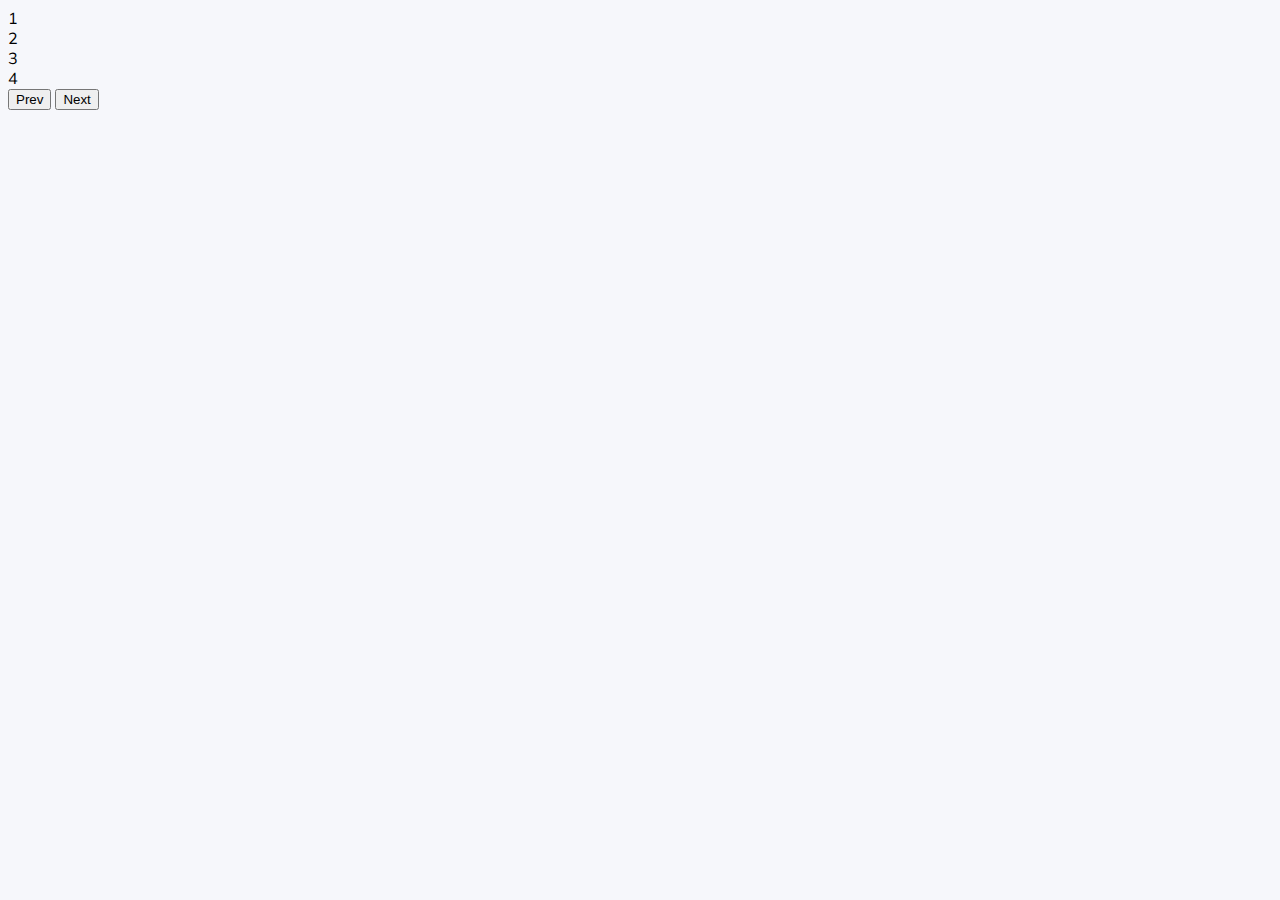
==== html and css/test2/index.html @ 0ae40fc6 "commit" ====
<!DOCTYPE html>
<html lang="en">
<head>
    <meta charset="UTF-8">
    <meta http-equiv="X-UA-Compatible" content="IE=edge">
    <meta name="viewport" content="width=device-width, initial-scale=1.0">
    <title>Document</title>
    <style>
        @import url('https://fonts.googleapis.com/css?family=Muli&display=swap');

        :root {
            --line-border-fill: #3498db;
            --line-border-emplay: #e0e0e0;
        }

        * {
            box-sizing: border-box;
        }

        body {
            background-color: #f6f7fb;
            font-family: 'Muli', sans-serif;
            
        }
    </style>
</head>
<body>
    <div class="container">
        <div class="progress-container">
            <div class="progress" id="progress"></div>
            <div class="circle active">1</div>
            <div class="circle">2</div>
            <div class="circle">3</div>
            <div class="circle">4</div>
        </div>
        <button class="btn" id="prev">Prev</button>
        <button class="btn" id="next">Next</button>
    </div>
</body>
</html>
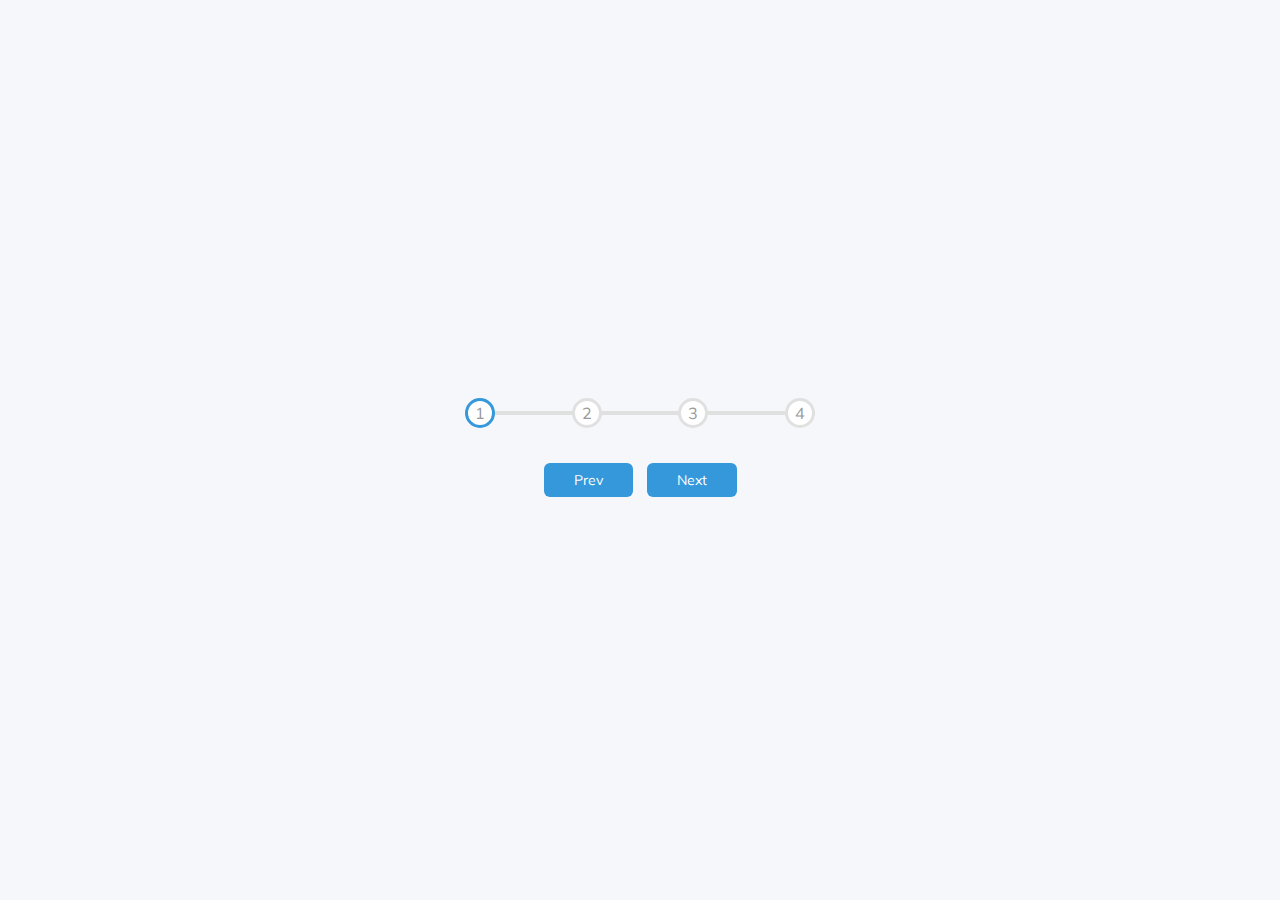
==== commit 715753a6: "day2 已完成  未查错" ====
--- a/html and css/test2/index.html
+++ b/html and css/test2/index.html
@@ -20,9 +20,93 @@
         body {
             background-color: #f6f7fb;
             font-family: 'Muli', sans-serif;
-            
+            display: flex;
+            align-items: center;
+            justify-content: center;
+            height: 100vh;
+            overflow: hidden;
+            margin: 0;
         }
-    </style>
+
+        .container {
+            text-align: center;
+        }
+
+        .progress-container {
+            display: flex;
+            justify-content: space-between;
+            position: relative;
+            margin-bottom: 30px;
+            max-width: 100%;
+            width: 350px;
+        }
+
+        .progress-container::before {
+            content: '';
+            background-color: var(--line-border-emplay);
+            position: absolute;
+            top: 50%;
+            left: 0;
+            transform: translateY(-50%);
+            height: 4px;
+            width: 100%;
+            z-index: -1;
+        }
+
+        .progress {
+            background-color: var(--line-border-fill);
+            position: absolute;
+            top: 50%;
+            left: 0;
+            transform: translateY(-50%);
+            height: 4px;
+            width: 0%;
+            z-index: -1;
+            transition: 0.4s ease;
+        }
+
+        .circle {
+            background-color: #fff;
+            color: #999;
+            border-radius: 50%;
+            height: 30px;
+            width: 30px;
+            display: flex;
+            align-items: center;
+            justify-content: center;
+            border: 3px solid var(--line-border-emplay);
+            transition: 0.4s ease;
+        }
+
+        .circle.active {
+            border-color: var(--line-border-fill);
+        }
+
+        .btn {
+            background-color: var(--line-border-fill);
+            color: #fff;
+            border: 0;
+            border-radius: 6px;
+            cursor: pointer;
+            font-family: inherit;
+            padding: 8px 30px;
+            margin: 5px;
+            font-size: 14px;
+        }
+
+        .btn:active {
+            transform: scale(0.98);
+        }
+
+        .btn:focus {
+            outline: 0;
+        }
+
+        .btn:disabled {
+            background-color: var(--line-border-emplay);
+            cursor: not-allowed;
+        }
+</style>
 </head>
 <body>
     <div class="container">
@@ -36,5 +120,44 @@
         <button class="btn" id="prev">Prev</button>
         <button class="btn" id="next">Next</button>
     </div>
+
+    <script>
+        const progress = document.getElementById('progress');
+        const prev = document.getElementById('prev');
+        const next = document.getElementById('next');
+        const circles = document.querySelectorAll('.circle')
+        
+        let currentActive = 1
+
+        next.addEventListener('click', ()=>{
+            currentActive++
+
+            if(currentActive > circles.length){
+                currentActive = circles.length
+            }
+
+            update()
+        })
+
+        prev.addEventListener('click', ()=>{
+            currentActive--
+
+            if(currentActive < 1){
+                currentActive = 1
+            }
+
+            update()
+        })
+
+        function update(){
+            circles.forEach((circle, idx)=>{
+                if(idx < currentActive){
+                    circle.classList.add('active')
+                }else {
+                    circle.classList.remove('active')
+                }
+            })
+        }
+    </script>
 </body>
 </html>